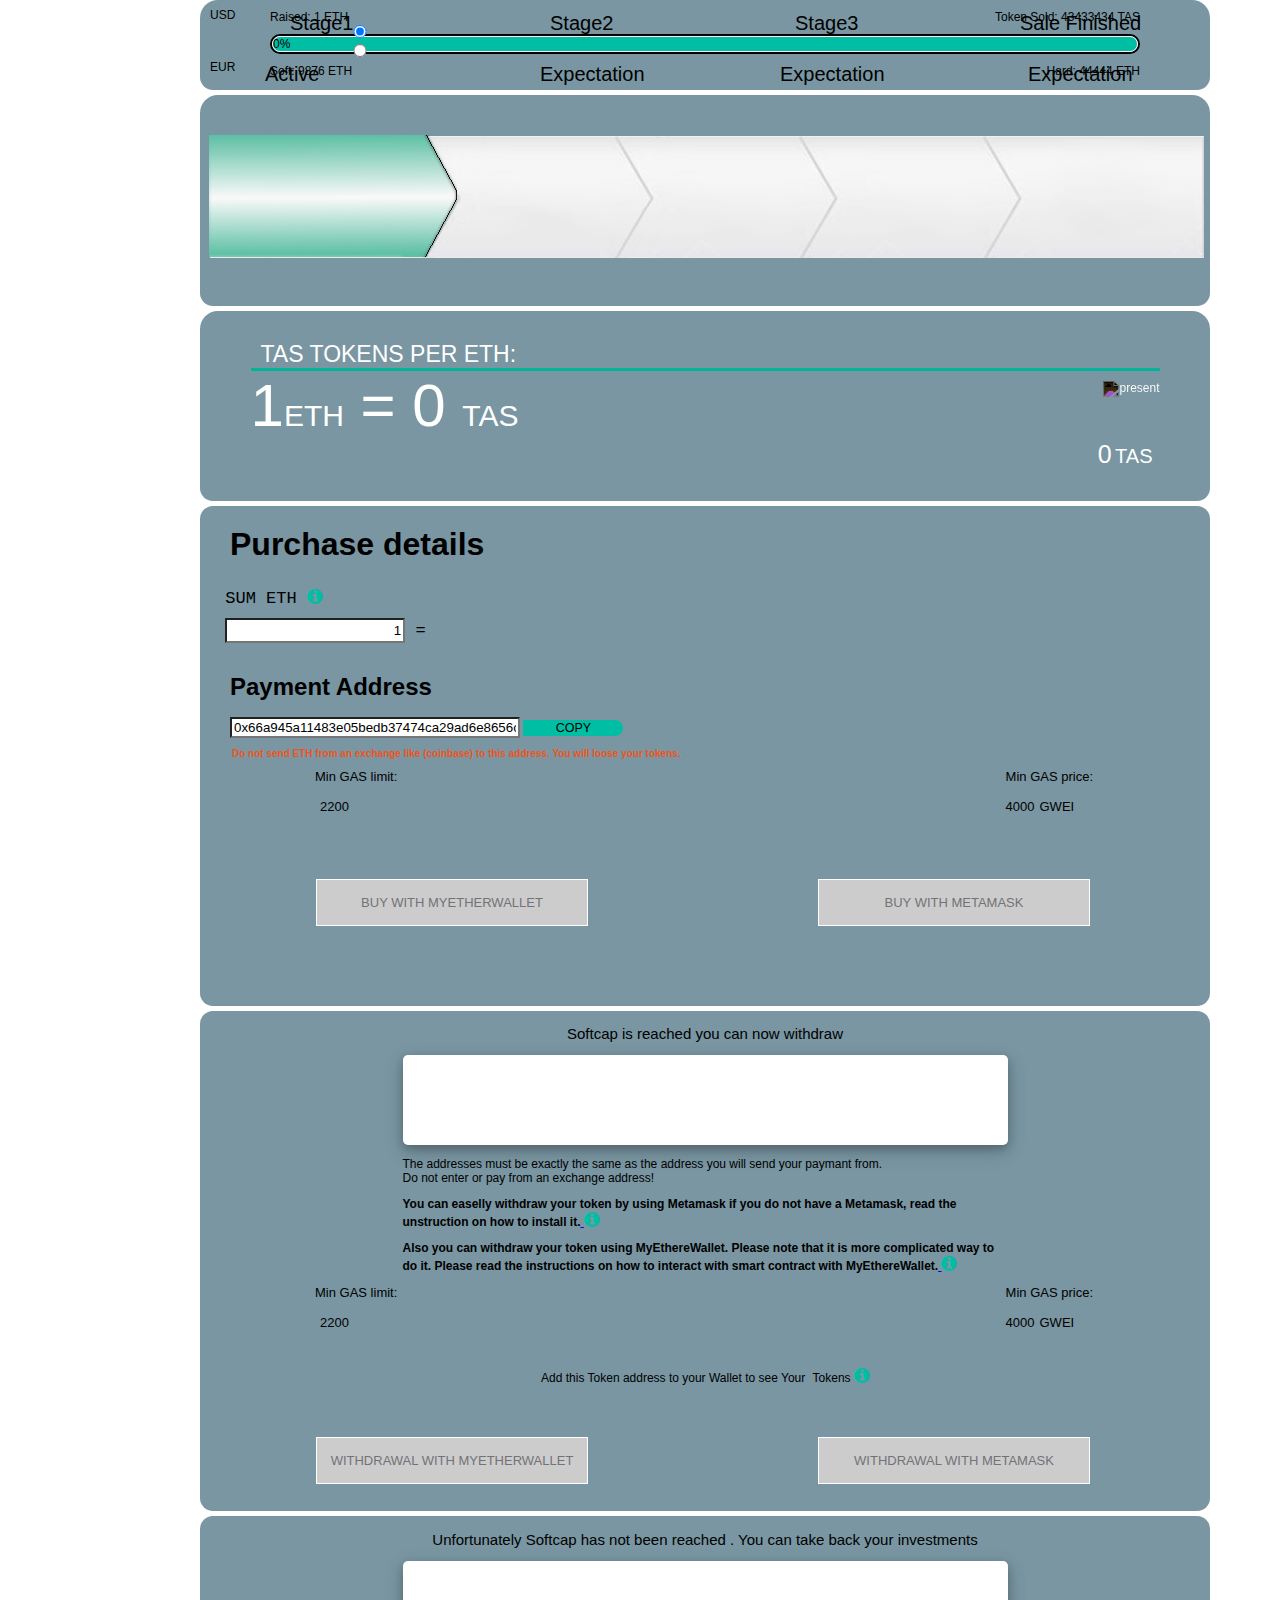
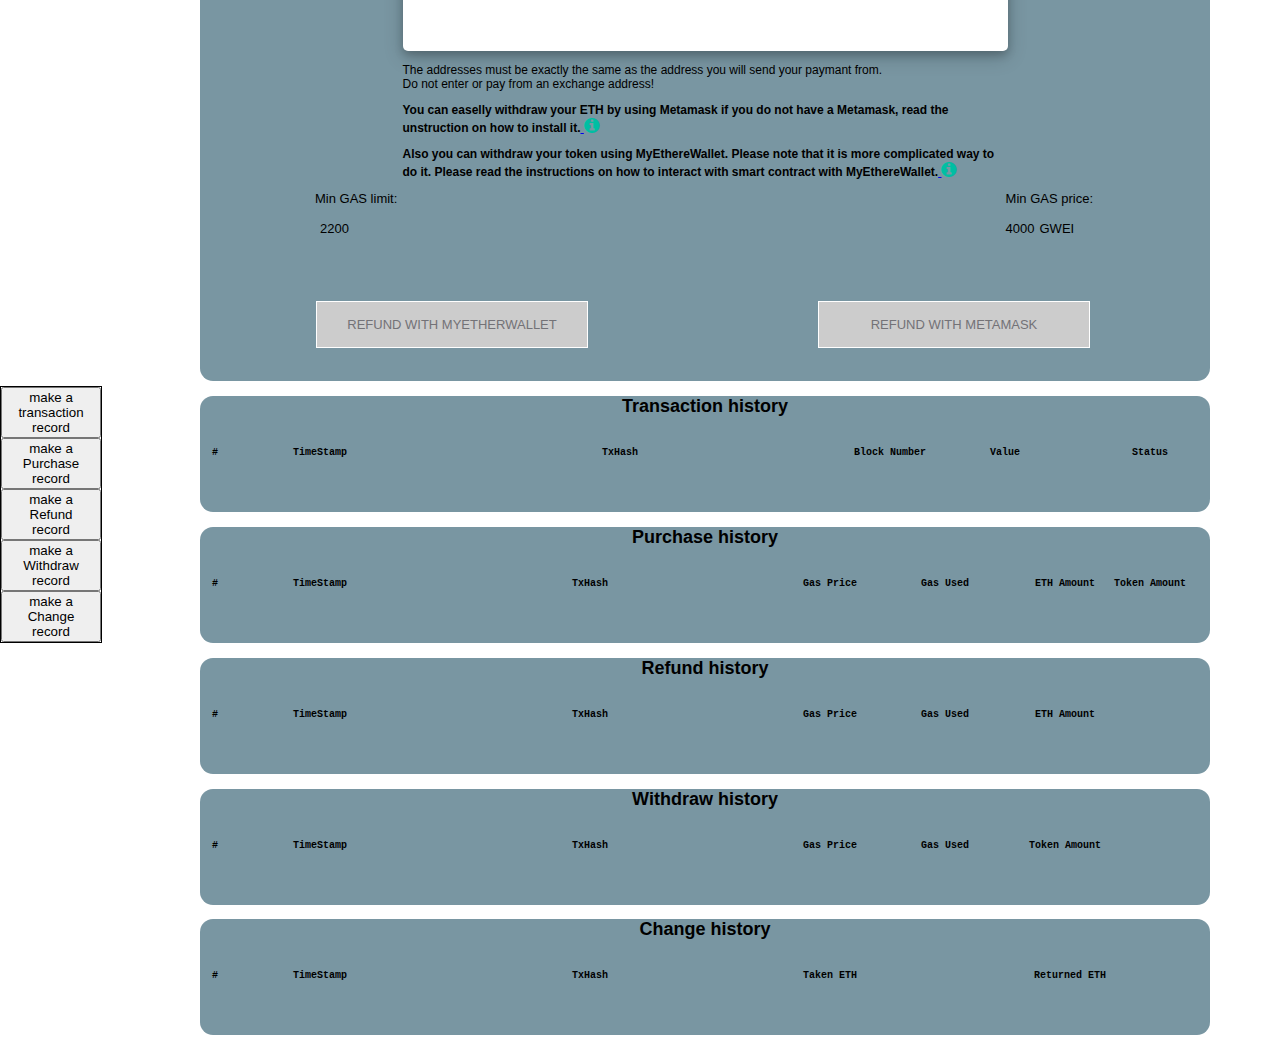
==== index.html @ e13dfee4 "tas" ====
<!DOCTYPE html>


<html lang="en" dir="ltr">

<head>
  <meta charset="utf-8">
  <title></title>
</head>
<link rel="stylesheet" href="https://cdnjs.cloudflare.com/ajax/libs/font-awesome/4.7.0/css/font-awesome.min.css">
<link rel="stylesheet" href="./css/img_bar_classes.css">
<link rel="stylesheet" href="./css/master.css">
<link rel="stylesheet" href="./css/firstBlock.css">
<link rel="stylesheet" href="./css/third.css">
<link rel="stylesheet" href="./css/pur_tok.css">
<link rel="stylesheet" href="./css/tok_withdrawal.css">
<link rel="stylesheet" href="./css/modal.css">

<link rel="stylesheet" href="./css/pop_up_window.css">
<link rel="stylesheet" href="./css/button.css">
<link rel="stylesheet" href="./css/tran_hist.css">
<link rel="stylesheet" href="./css/pur_hist.css">
<link rel="stylesheet" href="./css/ref_hist.css">
<link rel="stylesheet" href="./css/with_hist.css">
<link rel="stylesheet" href="./css/chan_hist.css">




<body>

  <div style="min-height: 80px;max-height: 1px;padding-top: 10px;border-top-left-radius:18px; border-top-right-radius: 18px" class="block">

    <div style="display:flex; margin:0 auto; width:1000px;margin-bottom: 10px;" class="">

      <div style="width:400px;margin-left: 65px;text-align:left;">
        <span>Raised: <span id="raised"></span> ETH <span> <span id="eth_convert_raised"></span> </span>
        </span>

      </div>

      <div style="width:400px;margin-left: 70px;text-align:right;">
        <span>Token Sold: <span id="tokensold"></span> <span id="token_name1"></span></span>
      </div>
    </div>


    <div class="progressB">
      <div id="1barchik" class="progress-bar" role="progressbar" style="border-radius:14px; background-color:#00BEA3;border:1px solid white" aria-valuenow="0" aria-valuemin="0" aria-valuemax="100">0%</div>
    </div>

    <div style="margin-top:10px" class="softhard">
      <span>Soft: <span id="soft"></span> ETH </span> <span id="eth_convert_soft"></span> <span class="">
      <span class="hard">Hard: <span id="hard"></span> ETH <span id="eth_convert_hard"></span></span>

    </div>
    <div style="position:relative;width:30px;left:10px;top:-70px;" class="">



      <span>USD</span> <input id="usd" type="radio" name="currency" value="usd" checked>
      <input id="eur" type="radio" name="currency" value="eur"> <span>EUR</span>



    </div>
  </div>

  <div id="bar_state0" style="min-height: 210px;max-height: 1px;padding-top: 1px;border-top-left-radius: 18px; border-top-right-radius: 18px" class="block">
    <div class="img_bar">
      <img style="margin: 40px 0 0 9px;" id="back_ground" src="./img/bckgrnd_sprite.png" alt="">
      <div style="margin:12px 0 0 9px;" class="">

        <img class="default_bar current_stage1" style="" id="arrLeft" src="./img/arrows/arrLeft.png" alt="">
        <img class="default_bar current_stage2" style="" id="arrLeftsloj2" src="./img/arrows/arrLeftsloj2.png" alt="">
        <img class="default_bar current_stage3" style="" id="arrow" src="./img/arrows/arrow.png" alt="">
        <img class="default_bar current_stage4" style="" id="arrow_Sloj2" src="./img/arrows/arrowsloj2.png" alt="">
        <img class="default_bar current_stage5" style="" id="arrow2" src="./img/arrows/arrow.png" alt="">
        <img class="default_bar current_stage6" style="" id="arrow2_Sloj2" src="./img/arrows/arrowsloj2.png" alt="">
        <img class="default_bar current_stage7" style="" id="arrRight" src="./img/arrows/arrRight.png" alt="">
        <img class="default_bar current_stage8" style="" id="arrRightSloj2" src="./img/arrows/arrRightSloj2.png" alt="">
      </div>
      <div class="label">

        <div style="position:absolute;left:70px;top:-10px;" class="stage">


          <div class="label" id="label1">Stage1</div>
          <div class="label" id="label2">Stage2</div>
          <div class="label" id="label3">Stage3</div>

        </div>
        <div style="position:relative;top:-40px;" id="status">
          <div class="label" id="label5">Expectation</div>
          <div class="label" id="label6">Expectation</div>
          <div class="label" id="label7">Expectation</div>
          <div class="label" id="label8">Expectation</div>

          <div class="label" id="label9">Sale Finished</div>
        </div>

      </div>
    </div>
  </div>

  <div id="bar_state1" style="min-height: 210px;max-height: 1px;padding-top: 1px;border-top-left-radius: 18px; border-top-right-radius: 18px" class="block hide">
    <div class="img_bar">
      <img style="margin: 40px 0 0 9px;" id="back_ground" src="./img/bckgrnd_sprite.png" alt="">
      <div style="margin:12px 0 0 9px;" class="">

        <img class="current_stage1" style="" id="arrLeft" src="./img/arrows/arrLeft.png" alt="">
        <img class="default_bar current_stage2" style="" id="arrLeftsloj2" src="./img/arrows/arrLeftsloj2.png" alt="">
        <img class="default_bar current_stage3" style="" id="arrow" src="./img/arrows/arrow.png" alt="">
        <img class="default_bar current_stage4" style="" id="arrow_Sloj2" src="./img/arrows/arrowsloj2.png" alt="">
        <img class="default_bar current_stage5" style="" id="arrow2" src="./img/arrows/arrow.png" alt="">
        <img class="default_bar current_stage6" style="" id="arrow2_Sloj2" src="./img/arrows/arrowsloj2.png" alt="">
        <img class="default_bar current_stage7" style="" id="arrRight" src="./img/arrows/arrRight.png" alt="">
        <img class="default_bar current_stage8" style="" id="arrRightSloj2" src="./img/arrows/arrRightSloj2.png" alt="">
      </div>
      <div class="label">

        <div style="position:absolute;left:70px;top:-10px;" class="stage">


          <div class="label" id="label1">Stage1</div>
          <div class="label" id="label2">Stage2</div>
          <div class="label" id="label3">Stage3</div>

        </div>
        <div style="position:relative;top:-40px;" id="status">
          <div class="label" id="label5">Active</div>
          <div class="label" id="label6">Expectation</div>
          <div class="label" id="label7">Expectation</div>
          <div class="label" id="label8">Expectation</div>

          <div class="label" id="label9">Sale Finished</div>
        </div>

      </div>
    </div>
  </div>

  <div id="bar_state2" style="min-height: 210px;max-height: 1px;padding-top: 1px;border-top-left-radius: 18px; border-top-right-radius: 18px" class="block hide">
    <div class="img_bar">
      <img style="margin: 40px 0 0 9px;" id="back_ground" src="./img/bckgrnd_sprite.png" alt="">
      <div style="margin:12px 0 0 9px;" class="">

        <img class="current_stage1" style="" id="arrLeft" src="./img/arrows/arrLeft.png" alt="">
        <img class="current_stage2" style="" id="arrLeftsloj2" src="./img/arrows/arrLeftsloj2.png" alt="">
        <img class="current_stage3" style="" id="arrow" src="./img/arrows/arrow.png" alt="">
        <img class="default_bar current_stage4" style="" id="arrow_Sloj2" src="./img/arrows/arrowsloj2.png" alt="">
        <img class="default_bar current_stage5" style="" id="arrow2" src="./img/arrows/arrow.png" alt="">
        <img class="default_bar current_stage6" style="" id="arrow2_Sloj2" src="./img/arrows/arrowsloj2.png" alt="">
        <img class="default_bar current_stage7" style="" id="arrRight" src="./img/arrows/arrRight.png" alt="">
        <img class="default_bar current_stage8" style="" id="arrRightSloj2" src="./img/arrows/arrRightSloj2.png" alt="">
      </div>
      <div class="label">

        <div style="position:absolute;left:70px;top:-10px;" class="stage">


          <div class="label" id="label1">Stage1</div>
          <div class="label" id="label2">Stage2</div>
          <div class="label" id="label3">Stage3</div>

        </div>
        <div style="position:relative;top:-40px;" id="status">
          <div class="label" id="label5">Completed</div>
          <div class="label" id="label6">Active</div>
          <div class="label" id="label7">Expectation</div>
          <div class="label" id="label8">Expectation</div>

          <div class="label" id="label9">Sale Finished</div>
        </div>

      </div>
    </div>
  </div>

  <div id="bar_state3" style="min-height: 210px;max-height: 1px;padding-top: 1px;border-top-left-radius: 18px; border-top-right-radius: 18px" class="block hide">
    <div class="img_bar">
      <img style="margin: 40px 0 0 9px;" id="back_ground" src="./img/bckgrnd_sprite.png" alt="">
      <div style="margin:12px 0 0 9px;" class="">

        <img class="current_stage1" style="" id="arrLeft" src="./img/arrows/arrLeft.png" alt="">
        <img class="current_stage2" style="" id="arrLeftsloj2" src="./img/arrows/arrLeftsloj2.png" alt="">
        <img class="current_stage3" style="" id="arrow" src="./img/arrows/arrow.png" alt="">
        <img class="current_stage4" style="" id="arrow_Sloj2" src="./img/arrows/arrowsloj2.png" alt="">
        <img class="current_stage5" style="" id="arrow2" src="./img/arrows/arrow.png" alt="">
        <img class="default_bar current_stage6" style="" id="arrow2_Sloj2" src="./img/arrows/arrowsloj2.png" alt="">
        <img class="default_bar current_stage7" style="" id="arrRight" src="./img/arrows/arrRight.png" alt="">
        <img class="default_bar current_stage8" style="" id="arrRightSloj2" src="./img/arrows/arrRightSloj2.png" alt="">
      </div>
      <div class="label">

        <div style="position:absolute;left:70px;top:-10px;" class="stage">


          <div class="label" id="label1">Stage1</div>
          <div class="label" id="label2">Stage2</div>
          <div class="label" id="label3">Stage3</div>

        </div>
        <div style="position:relative;top:-40px;" id="status">
          <div class="label" id="label5">Completed</div>
          <div class="label" id="label6">Completed</div>
          <div class="label" id="label7">Active</div>
          <div class="label" id="label8">Expectation</div>

          <div class="label" id="label9">Sale Finished</div>
        </div>

      </div>
    </div>
  </div>

  <div id="bar_state4" style="min-height: 210px;max-height: 1px;padding-top: 1px;border-top-left-radius: 18px; border-top-right-radius: 18px" class="block hide">
    <div class="img_bar">
      <img style="margin: 40px 0 0 9px;" id="back_ground" src="./img/bckgrnd_sprite.png" alt="">
      <div style="margin:12px 0 0 9px;" class="">

        <img class="current_stage1" style="" id="arrLeft" src="./img/arrows/arrLeft.png" alt="">
        <img class="current_stage2" style="" id="arrLeftsloj2" src="./img/arrows/arrLeftsloj2.png" alt="">
        <img class="current_stage3" style="" id="arrow" src="./img/arrows/arrow.png" alt="">
        <img class="current_stage4" style="" id="arrow_Sloj2" src="./img/arrows/arrowsloj2.png" alt="">
        <img class="current_stage5" style="" id="arrow2" src="./img/arrows/arrow.png" alt="">
        <img class="current_stage6" style="" id="arrow2_Sloj2" src="./img/arrows/arrowsloj2.png" alt="">
        <img class=" current_stage7" style="" id="arrRight" src="./img/arrows/arrRight.png" alt="">
        <img class="default_bar current_stage8" style="" id="arrRightSloj2" src="./img/arrows/arrRightSloj2.png" alt="">
      </div>
      <div class="label">

        <div style="position:absolute;left:70px;top:-10px;" class="stage">


          <div class="label" id="label1">Stage1</div>
          <div class="label" id="label2">Stage2</div>
          <div class="label" id="label3">Stage3</div>

        </div>
        <div style="position:relative;top:-40px;" id="status">
          <div class="label" id="label5">Completed</div>
          <div class="label" id="label6">Completed</div>
          <div class="label" id="label7">Completed</div>
          <div class="label" id="label8">Active</div>

          <div style="visibility:visible" class="label" id="label9">Sale Finished</div>
        </div>

      </div>
    </div>
  </div>


  <div style="min-height: 180px;max-height: 10px;padding-top: 10px;border-top-left-radius: 18px; border-top-right-radius: 18px" class="block">

    <div class="green_line"><span style="margin-left:10px;color:white"><span style="color:white"id=token_name2> </span> TOKENS PER ETH:</span>
    </div>
    <div class="bottom_part">
      <span>1<span style="font-size:30px">ETH</span> = <span id="token_price"></span> <span style="font-size:30px;" id=token_name3></span></span>

      <div style="float:right;display:flex;padding-top:10px;">
        <img style="filter:invert(100%);" src="./img/present.png" alt="present">
  </div><br>
 <div style="float:right;padding-right:7px;" class="">
  <span style="font-size:25px;" id="value_token"></span>
  <span  style="font-size:20px;" id="token_name4"></span>
</div>







    </div>


  </div>

  <div class="pur_tok">
    <div class="purdet">
      <span style="font-weight:bold">Purchase details</span>
    </div>

    <!-- price stage conifg -->

    <div class="last_block">

      <div id="digit_display">
        <div class="">
          <a>SUM ETH  <i id="minVal" style="font-size:18px; color:#00BEA3" class="fa" title="minimum amount:">&#xf05a;</i></a> <br>
        </div>
        <input id="input_value" style="text-align:right" type="text" maxlength="21" value="1" oninput="this.value = this.value.replace(/[^0-9-.]/, '')" onDrop="return false" autocomplete=off onpaste="return false" />

        <span class="span_string">=</span>
        <span class="span_string" id="token_calc"> </span>

      </div>
    </div>

    <div style="margin-top:30px" class="paymentadd">
      <h1>Payment Address</h1>
      <div class="adr">
        <input id="paymentaddr" type="text" name="address" value="Payment Address" readonly onmousedown="return false" autocomplete=off>
      </div>
      <div class="copybtn">
        <button id="copybtn" type="button" name="copy" onclick="copyClip()">COPY</button>
      </div>
      <div class="alert">
        <p class="alert">Do not send ETH from an exchange like (coinbase) to this address. You will loose your tokens.</p>
      </div>
    </div>

    <div class="limitprice">
      <div class="gaslimit">Min GAS limit: <br><br>

        <span style="margin-left:5px;" id="gLimitBay"></span>
      </div>
      <div class="gasprice">Min GAS price: <br><br>

        <span style="margin-right:5px;" id="gprice"></span>GWEI
      </div>

    </div>


    <div class="button">
      <a class="non_allowed_button" style=" margin-right: 230px" id="buy_myetherwallet" type="button" href="https://www.myetherwallet.com/#send-transaction" target="_blank" name="myetherwallets">BUY WITH MYETHERWALLET</a>
      <a class="non_allowed_button" style=" margin-right: 120px" id="buy_metamask" type="button" name="metamasks">BUY WITH METAMASK</a>

    </div>
  </div>



  <div style="margin-top:5px; height:500px" class="block">

    <br>
    <div class="reachedwindow" style="height:30px">
      <span id="softcap_reached_token_withdrawal" class="softcr">Softcap is reached you can now withdraw</span>
    </div>
    <div class="tokenvalue">

      <h2 class="t"><span id="tokencap"></span><span style="margin: 5px;" id="token_name5"></span></h2>
    </div>

    <div class="warning">
      <p>The addresses must be exactly the same as the address you will send your paymant from.<br> Do not enter or pay from an exchange address!</p>
    </div>
    <div class="textwhite">
      <p>You can easelly withdraw your token by using Metamask if you do not have a Metamask, read the unstruction on how to install it.<a href="JavaScript:newPopup('./info.html');"> <i style="font-size:18px; color:#00BEA3" class="fa">&#xf05a;</i></a></p>
      </p>
      <p>Also you can withdraw your token using MyEthereWallet. Please note that it is more complicated way to do it. Please read the instructions on how to interact with smart contract with MyEthereWallet.<a href="JavaScript:newPopup('./info.html');"> <i style="font-size:18px; color:#00BEA3" class="fa">&#xf05a;</i></a></p>
    </div>

    <div style="margin-top:0px;" class="limitprice">
      <div class="gaslimit">Min GAS limit: <br><br>

        <span style="margin-left:5px;" id="glimval_token_withdr"></span>
      </div>
      <div class="gasprice">Min GAS price: <br><br>

        <span style="margin-right:5px;" id="gprice_token_withdr"></span>GWEI
      </div>
    </div>
    <div style="text-align:center" class="addtok">
     <p>Add this Token address to your Wallet to see Your <span style="margin: 2px;" id="token_name6"></span> Tokens <i id="myBtn" style="font-size:18px; color:#00BEA3" class="fa">&#xf05a;</i></p>
   </div>
    <div class="button">
      <a class="non_allowed_button" style=" margin-right: 230px" id="withdraw_myetherwallet" type="button" href="https://www.myetherwallet.com/#send-transaction" target="_blank" name="myetherwallet">WITHDRAWAL WITH MYETHERWALLET</a>
      <a class="non_allowed_button" style=" margin-right: 120px" id="withdraw_metamask" type="button" name="metamask">WITHDRAWAL WITH METAMASK</a>

    </div>
  </div>

  <div style="margin-top:5px; height:450px; padding-top:15px;" class="block">
    <div class="reachedwindow" style="height:30px">
      <span id="softcap_reached_eth_refund" class="softcr">Unfortunately Softcap has not been reached .
You can take back your investments</span>
    </div>

    <div class="tokenvalue">
      <h2 class="t"><span style="padding-right:5px;" id="refund"></span></h2>
    </div>

    <div class="warning">
      <p>The addresses must be exactly the same as the address you will send your paymant from.<br> Do not enter or pay from an exchange address!</p>
    </div>
    <div class="textwhite">
      <p>You can easelly withdraw your ETH by using Metamask if you do not have a Metamask, read the unstruction on how to install it.<a href="JavaScript:newPopup('./info.html');"> <i style="font-size:18px; color:#00BEA3" class="fa">&#xf05a;</i></a> </p>
      <p>Also you can withdraw your token using MyEthereWallet. Please note that it is more complicated way to do it. Please read the instructions on how to interact with smart contract with MyEthereWallet.<a href="JavaScript:newPopup('./info.html');"> <i style="font-size:18px; color:#00BEA3" class="fa">&#xf05a;</i></a>        </p>
    </div>

    <div style="margin-top:0px;" class="limitprice">
      <div class="gaslimit">Min GAS limit: <br><br>

        <span style="margin-left:5px;" id="glimval_eth_Refund"></span>
      </div>
      <div class="gasprice">Min GAS price: <br><br>

        <span style="margin-right:5px;" id="gprice_eth_Refund"></span>GWEI
      </div>
    </div>


    <div class="button">
      <a class="non_allowed_button" style=" margin-right: 230px" id="refund_myetherwallet" type="button" href="https://www.myetherwallet.com/#send-transaction" target="_blank" name="myetherwallet">REFUND WITH MYETHERWALLET</a>
      <a class="non_allowed_button" style=" margin-right: 120px" id="refund_metamask" type="button" name="metamask">REFUND WITH METAMASK</a>

    </div>


  </div>

  <div style="width:100px;height:100%;position:static;float:left;border:1px solid black;" class="">
    <button id="mkarec1" type="button" name="button" onclick="logTranHist()">make a transaction record</button>
    <button id="mkarec2" type="button" name="button" onclick="logPurHist()">make a Purchase record</button>
    <button id="mkarec3" type="button" name="button" onclick="logRefHist()">make a Refund record</button>
    <button id="mkarec4" type="button" name="button" onclick="logwithHist()">make a Withdraw record</button>
    <button id="mkarec5" type="button" name="button" onclick="logChanHist()">make a Change record</button>
  </div>

  <!--Transaction history Log BLock-->

  <div style="height:100%" class="block">
    <div style="text-align:center;">
      <h2>Transaction history</h2>
    </div>


    <div class="tran_hist_attributes">

      <div style="left:135px" class="tran_hist_grid3 tran_hist_title">#</div>
      <div style="left:240px" class="tran_hist_grid3 tran_hist_title">TimeStamp</div>
      <div style="left:540px" class="tran_hist_grid3 tran_hist_title">TxHash</div>
      <div style="left:805px; width:120px;" class="tran_hist_grid3 tran_hist_title">Block Number</div>
      <div style="left:925px" class="tran_hist_grid3 tran_hist_title">Value</div>
      <div style="left:1070px" class="tran_hist_grid3 tran_hist_title">Status</div>

    </div>
    <div id="tran_hist_string" class="tran_hist_string">
    </div>
  </div>


  <!--purchase history Log BLock-->
  <div style="height:100%" class="block">
    <div style="text-align:center;">
      <h2>Purchase history</h2>
    </div>


    <div class="pur_hist_attributes">

      <div style="left:135px" class="pur_hist_grid3 pur_hist_title">#</div>
      <div style="left:240px" class="pur_hist_grid3 pur_hist_title">TimeStamp</div>
      <div style="left:510px" class="pur_hist_grid3 pur_hist_title">TxHash</div>
      <div style="left:750px;" class="pur_hist_grid3 pur_hist_title">Gas Price</div>
      <div style="left:865px;" class="pur_hist_grid3 pur_hist_title">Gas Used</div>
      <div style="left:985px" class="pur_hist_grid3 pur_hist_title">ETH Amount</div>
      <div style="left:1070px" class="pur_hist_grid3 pur_hist_title">Token Amount</div>

    </div>
    <div id="pur_hist_string" class="pur_hist_string">
    </div>
  </div>
  <!--Refund history Log BLock-->

  <div style="height:100%" class="block">
    <div style="text-align:center;">
      <h2>Refund history</h2>
    </div>


    <div class="ref_hist_attributes">

      <div style="left:135px" class="ref_hist_grid3 ref_hist_title">#</div>
      <div style="left:240px" class="ref_hist_grid3 ref_hist_title">TimeStamp</div>
      <div style="left:510px" class="ref_hist_grid3 ref_hist_title">TxHash</div>
      <div style="left:750px;" class="ref_hist_grid3 ref_hist_title">Gas Price</div>
      <div style="left:865px;" class="ref_hist_grid3 ref_hist_title">Gas Used</div>
      <div style="left:985px" class="ref_hist_grid3 ref_hist_title">ETH Amount</div>


    </div>
    <div id="ref_hist_string" class="string">
    </div>
  </div>
  <!--withdraw history Log BLock-->
  <div style="height:100%" class="block">
    <div style="text-align:center;">
      <h2>Withdraw history</h2>
    </div>


    <div class="with_hist_attributes">

      <div style="left:135px" class="with_hist_grid3 with_hist_title">#</div>
      <div style="left:240px" class="with_hist_grid3 with_hist_title">TimeStamp</div>
      <div style="left:510px" class="with_hist_grid3 with_hist_title">TxHash</div>
      <div style="left:750px" class="with_hist_grid3 with_hist_title">Gas Price</div>
      <div style="left:865px" class="with_hist_grid3 with_hist_title">Gas Used</div>
      <div style="left:985px" class="with_hist_grid3 with_hist_title">Token Amount</div>

    </div>
    <div id="with_hist_string" class="string">
    </div>
  </div>
  <!--Change history Log BLock-->
  <div style="height:100%" class="block">
    <div style="text-align:center;">
      <h2>Change history</h2>
    </div>


    <div class="chan_hist_attributes">

      <div style="left:135px" class="with_hist_grid3 with_hist_title">#</div>
      <div style="left:240px" class="with_hist_grid3 with_hist_title">TimeStamp</div>
      <div style="left:510px" class="with_hist_grid3 with_hist_title">TxHash</div>
      <div style="left:750px" class="with_hist_grid3 with_hist_title">Taken ETH</div>
      <div style="left:990px" class="with_hist_grid3 with_hist_title">Returned ETH</div>

    </div>
    <div id="chan_hist_string" class="string">
    </div>
  </div>

  <!-- The Modal -->
  <div id="myModal" class="modal">

    <!-- Modal content -->
    <div class="modal-content">

      <div class="pop_up_container">
        <div class="addwind">
          <span class="close">&times;</span>
          <span style="font-weight:bold;">Token Contract address</span>

          <input id="pop_up_window_input" type="text" name="" value=""> <br> Token Symbol <br>
          <input id="pop_up_window_token_name" type="text" name="" value=""><br> Decimals of Precision <br>
          <input id="pop_up_window_decimal" type="text" name="" value="18"><br>
          <div class="copy">
            <p>Copy this address to your wallet to view your KAK token. Do not send funds to this addres.</p>
          </div>
        </div>

      </div>
    </div>

  </div>




  <script src="https://ajax.googleapis.com/ajax/libs/jquery/1.12.4/jquery.min.js"></script>
  <script src="./js/bootstrap.min.js"></script>
  <script src="./js/web3.min.js"></script>
  <script src="./js/modal_window_module.js"></script>
  <script type="module" src="./js/index.js" defer></script>


  <script type="text/javascript">
    // Popup window code
    function newPopup(url) {
      popupWindow = window.open(
        url, 'popUpWindow', 'height=300,width=400,left=200,top=200,resizable=no,scrollbars=yes,toolbar=yes,menubar=no,location=no,directories=no,status=yes')
    }
  </script>




  </script>
  <script type="text/javascript">
    // this function copy wallet address
    function copyClip() {
      var copyText = document.getElementById('paymentaddr');
      copyText.select();
      document.execCommand("copy");
    }
  </script>

  <script src="./js/calcInputRestriction_module.js">

  </script>
</body>

</html>
---- css/img_bar_classes.css ----
.default_bar{
  visibility: hidden;
}
.hide{
  display: none;
}

#img_bar{
  position: absolute;

}
.current_stage1{
  position: relative;
  bottom: 138px;
  left: 0px;

}
.current_stage2{
  position: relative;
  bottom: 138px;
  left: -288px;

}

.current_stage3{
  position: relative;
  bottom: 138px;
  left: -321px;

}
.current_stage4{
  position: relative;
  bottom: 263px;
  left: 255px;

}

.current_stage5{
  position: relative;
  bottom: 263px;
  left:224px;

}
.current_stage6{
  position: relative;
  bottom: 263px;
  left: -54px;

}




.current_stage7{
  position: relative;
  bottom: 388px;
  left: 749px;

}
.current_stage8{
  position: relative;
  bottom: 388px;
  left: 502px;

}


.label {
  width: 50px;
  position: absolute;
  font-size: 20px;
}

#label1{                   /* ARROW1 RIGHT %40 BONUS */
  position: absolute;
top:-501px;
left:20px;
}

#label2{                  /* ARROW2 25% BONUS */
  position: absolute;
top:-501px;
left:280px;
}

#label3{                     /* ARROW3 bonus 10%*/
  position: absolute;
top:-501px;
left:525px;
}




#label5{                     /* ARROW1 RIGHT EXPECTAION1*/
  position: absolute;
top:-420px;
left:65px;
}

#label6{                     /* ARROW2 EXPECTAION2*/
  position: relative;
top:-420px;
left:340px;
}

#label7{                     /* ARROW3  EXPECTAION3*/
  position: absolute;
top:-420px;
left:580px;
}

#label8{                     /* ARROW4  EXPECTAION4*/
  position: absolute;
top:-420px;
left:828px;
}
#label9{                     /* ARROW4  SaleFinished*/
  position: absolute;
top:-471px;
left:820px;
width: 200px;
visibility: visible;
}
---- css/master.css ----
body {
  font-family: Verdana, Arial, Helvetica, sans-serif;
  font-size: 12px;
  color: black;
  margin: 0;
  padding: 0;
  background-color: white;
}
.block {
  border: 1px solid none;


  margin-left: 200px;
  margin-right: 30px;
  margin-bottom: 5px;
  border-radius: 13px;
  width: auto !important;
  max-width: 1010px;
  min-width: 1010px;
    background-color: #7996A2;
}
---- css/firstBlock.css ----
.progressB {
  margin-left: 5;
  border: 2px solid #000000;
  border-radius: 13px;
  margin: 0 70px 0 70px;
}

.caps {
  margin-left: 70px;
  width: 500px;
}

.hcprg {
  border: 1px solid black;
  border-radius: 5px;
  width: 100%;
  height: 14px;
  margin-bottom: 5px;
}

.prbr {
  height: 12px;
  border-radius: 4px;
}

.left {
  float: left;
  margin-left: 15px;
}

.teth {
  float: right;
  margin-right: 70px;
}

.inline {
  display: inline-block;
}

.pbar {
  width: 200px;
}

.hardc {
  font-size: 13px;
  margin-left: 5px;
}

#stg1com {
  visibility: hidden;
  color: white;
}

.hard {
  float: right;
}

.softhard {
  margin: 0 70px 0 70px;
}



p, span {
  color: black;
}

.raised {
  margin-left: 70px;
}




/*bar styles ---------------------------*/
---- css/third.css ----
/* Fixed sidenav, full height */



/*first block styles */



.progressB {
  margin-left: 5;
  border: 2px solid #000000;
  border-radius: 13px;
  margin: 0 70px 0 70px;
}

.caps {
  margin-left: 70px;
  width: 500px;
}

.hcprg {
  border: 1px solid black;
  border-radius: 5px;
  width: 100%;
  height: 14px;
  margin-bottom: 5px;
}

.prbr {
  height: 12px;
  border-radius: 4px;
}

.left {
  float: left;
  margin-left: 15px;
}

.teth {
  float: right;
  margin-right: 70px;
}

.inline {
  display: inline-block;
}

.pbar {
  width: 200px;
}

.hardc {
  font-size: 13px;
  margin-left: 5px;
}

#stg1com {
  visibility: hidden;
  color: white;
}

.hard {
  float: right;
}




p, span {
  color: black;
}

.raised {
  margin-left: 70px;
}

.container_bottom {
  border: 1px solid none;
  height: 600px;

  margin-left: 300px;
  margin-right: 30px;

  border-radius: 13px;
  box-shadow: 0 8px 8px 8px rgba(0, 0, 0, 0.2), 0 6px 20px 0 rgba(0, 0, 0, 0.19);
  max-width: 800px;
  min-width: 800px;
}

/*bar styles ---------------------------*/

.block {
  width: 100%;
  height: 175px;
  background-color: #7996A2;
}


.labeles {
  margin: 0 auto;
  width: 100%;
  position: relative;
  text-align: center;
  margin-left: 100px;
  top: -290px;

  visibility: hidden;
}



.bottom_part {
  width: 90%;
  margin: 0 auto;
}

.sale {
  float: right;
  right: 140px;
  bottom: -220px;
  width: 150px;
  height: 100px;
  padding-top: 70px;
}

.sale span {
  font-size: 20px;
  font-weight: bold;
}

/*-------------------------------------------------*/



.last_block {
  margin: 0 auto;
  width: 95%;

  margin-top: 25px;
  font-family: monospace;
  font-size: 17px;
}



input {
  background-color: white;
  color: black;
}

#input_value {
  height: 25px;
  width: 180px;
  margin-top: 10px;
}

.button {
  width: auto;
  float: right;
}

#buy_button {
  background-color: #00BEA3;
  width: 120px;
  margin-top: 10px;
  text-align: center;
  padding: 10px;
  color: white;
  border: 1px solid white;
  float: right;
}

#buy_button:hover {
  box-shadow: 2px 2px 4px #00BEA3;
}

.green_line {
  border-bottom: 3px solid #00b399;
  width: 90%;
  margin: 0 auto;
  margin-top: 20px;
  font-size: 23px;
  font-family: sans-serif;
}

.bottom_part span {
  color: white;
  font-size: 60px;
  font-family: sans-serif;
}
.bottom_part {
margin-bottom:20px;
}
---- css/pur_tok.css ----
.pur_tok{
    margin: 0 auto;
    border: 1px solid none;
    height: 500px;
    margin-top: 5px;
    margin-left: 200px;
    border-radius: 13px;
    width: auto !important;
   width:800px;
   max-width: 1010px;
   min-width: 1010px;
   background-color: #7996A2;
  }

.purdet {
  display: inline-block;
  width: 400px;
  margin-left:30px;
  margin-top: 20px;
  font-size: 32px;
  color: black;
}

#purchase_details_input{
  border: none;
}
.mineth {
  margin-left: 30px;
  margin-top: 20px;
  color: blck;
  font-size: 16px;
}

.ethprice {
  margin-left: 30px;
  margin-top: 30px;
  padding-left: 10px;
  color: black;
  background-color: white;
  border: 1px solid black;
  width: 315px;
  font-size: 21;

}

.pricestage {
  display: inline-block;
  width: 200px;
  float: right;
  margin-right: 30px;
  margin-top: 30px;
  display: inline-block;
  color: black;

}
.pstage1{
  float: left;
  display: inline-block;
  height: 20px;
  width:165px;
  text-align: center;
  padding-top:5px;
}



.usd{display: inline-block;}
.green{color: green;}
.invest {
  margin-left: 30px;
}

.paymentadd {
  color:black;

  margin-left: 30px;



}

#inpaymentadd {
  font-size: 21px;
  background-color: white;
  color: black;
  text-align: center;
  width: 535px;
  border: 1px solid black;
}
.adr{
  display: inline-block;
}
input[type="text"] {
  box-sizing: border-box;
}
.copybtn{
  display: inline-block;
  width: 100px;
}
#copybtn {
  width: 100%;

  border: none;
  color: white;
  text-decoration: none;
font-size: 12.5px;


  background-color: #00BEA3;
  background-repeat:no-repeat;


  overflow: hidden;
  outline:none;
  color:black;

border-top-right-radius: 13px;
border-bottom-right-radius: 13px;
transition: 0.6s ease-in-out;
}

#copybtn:hover { //button animation

  color: white;
  content: '\00bb';
  background-color: #34f693;
  opacity: 1;
  top: 0;
  right: -50px;
  transition: 0.5s;
  box-shadow: 2px 2px 10px black;
}
.alert:hover{
  color: #ee0f0f;

}
.alert{
  color:#f0541a;
  font-size: 10px;
  font-weight:bold;
  margin-left:1px;
}



.limitprice_purtok {
  margin: 0;
  width: 80%;
  height: 70px;
  align: center;
  margin-left: 100px;
  color: black;
  font-size: 13px;
  margin-top: 25px;
}

.gaslimit {
  display: inline-block;
  float: left;
  margin-left: 15px;
}

.gasprice {
  display: inline-block;
  float: right;
  margin-right: 15px;
}

.button {
display: flex;
}




/* #myetherwallet:hover, #metamask:hover { //button animation

  color: white;
  content: '\00bb';
  background-color: #34f693;
  opacity: 1;
  top: 0;
  right: -50px;
  transition: 0.5s;
  box-shadow: 2px 2px 10px black;
}*/
---- css/tok_withdrawal.css ----
.reachedwindow {
  width: 90%;
  word-wrap: normal;
  margin: 0 auto;
  text-align: center;
  color: red;
  font-size: 15px;
}

.warning {
  width: 605px;
  word-wrap: normal;
  margin: 0 auto;
  margin-top: 10px;
  color: pink;
  font-size: 12px;
  text-align: justify;


}

.textwhite {
  width: 605px;
  word-wrap: normal;
  margin: 0 auto;
  color: black;
  font-weight: bold;
  font-size: 12px;

}

.tokenwind {
  margin: 0 auto;
  height: 130px;
  width: 85%;
  border-radius: 5px;
  margin-top: 10px;
  background-color: white;
  padding-top: 20px;
  box-shadow: 0 4px 8px 0 rgba(0, 0, 0, 0.5), 0 6px 20px 0 rgba(0, 0, 0, 0.19);
  font-family: serif monospace;
}

.tokenvalue {
  margin: 0 auto;
  height: 80px;
  width: 605px;
  border-radius: 5px;

  background-color: white;
  color: black;
  text-align: center;
  padding-top: 10px;
  box-shadow: 0 4px 8px 0 rgba(0, 0, 0, 0.2), 0 6px 20px 0 rgba(0, 0, 0, 0.19);
}

.limitprice {
  margin: 0;
  width: 80%;
  height: 70px;
  align: center;
  margin-left: 100px;
  color: black;
  font-size: 13px;
  margin-top: 10px;
}
#myBtn:hover{
  cursor:pointer;
}




/* #myetherwallet:hover, #metamask:hover {
  background-color: #34f693;

  color: white;


    content: '\00bb';

    opacity: 1;
    top: 0;
    right: -50px;
    transition: 0.5s;
    box-shadow: 2px 2px 10px black;

} */
---- css/modal.css ----
.modal {
    display: none; /* Hidden by default */
    position: fixed; /* Stay in place */
    z-index: 1; /* Sit on top */
    padding-top: 100px; /* Location of the box */
    left: 0;
    top: 0;
    width: 100%; /* Full width */
    height: 100%; /* Full height */
    overflow: auto; /* Enable scroll if needed */
    background-color: rgb(0,0,0); /* Fallback color */
    background-color: rgba(0,0,0,0.4); /* Black w/ opacity */
}

/* Modal Content */ /*
.modal-content {
    background-color: #fefefe;
    margin: auto;
    padding: 20px;
    border: 1px solid #888;
    width: 50%;
}
*/
/* The Close Button */
.close {
    color: #aaaaaa;
    float: right;
    font-size: 28px;
    font-weight: bold;
}

.close:hover,
.close:focus {
    color: #000;
    text-decoration: none;
    cursor: pointer;
}
---- css/pop_up_window.css ----
input{
  width: 290px;}
  .addwind{
    margin: 0 auto;
    width: 350px;
    margin-top: 30px;
    background-color: #7996A2;
    color: black;
    border-radius: 10px;
    padding: 5px;

  }
  .copy{
    margin: 0 auto;
    width: 350px;
    word-wrap: normal;
    color: black;
    font-weight: bold;
  }
---- css/button.css ----
.allowed_button{

  /* border-radius: 5px; */
  /*border-right: 23px;
  border-left: 23px;*/
  height: 30px;
  border: none;
  margin-top: 50px;
  display: inline-block;
  font-size: 13px;
  padding-top: 15px;
  text-decoration: none;
  border: 1px solid white;
  color: white;
  text-align: center;
  margin-top: 40px;
  width: 270px;
  background-color: #00BEA3;

}

.non_allowed_button{

  /* border-radius: 5px; */
  /*border-right: 23px;
  border-left: 23px;*/
  height: 30px;
  border: none;
  margin-top: 50px;
  display: inline-block;
  font-size: 13px;
  padding-top: 15px;
  text-decoration: none;
  border: 1px solid white;
  color:"#737277";
  text-align: center;
  margin-top: 40px;
  width: 270px;
  background-color:#cccccc;
  color: #737277;
pointer-events: none;
}
---- css/tran_hist.css ----
.tran_hist_attributes{
  margin:0 auto;
  width: 1010px;
  margin-left: 30px;
  padding-bottom: 80px;
}
.tran_hist_grid3 {
margin-top: 15px;
margin-left: 25px;
display:inline-grid ;
width: 110px;
height: 15px;
text-align: center;

word-wrap: break-word;
color: black;
font-size: 10px;
font-weight: bold;
font-family: monospace;
}
.tran_hist_title{
  position: absolute;
}


#tran_hist_stringbase{
  width: 100%;
  margin: auto;
  display: inline;
  padding-bottom: 20px;
  font-size: 10px;
}
.tran_hist_grid2 {
padding-top: 10px;
margin-left: 5px;
display:inline-grid ;
width: 10px;
height: 30px;
text-align: center;
word-break: break-all;
word-wrap: break-word;
font-size: 10px;
}

#tran_hist_colorfun{

background-color: rgb(217, 162, 115);

font-family:monospace;
font-size: 13px;

}
---- css/pur_hist.css ----
.pur_hist_attributes{
  margin:0 auto;
  width: 1010px;
  margin-left: 30px;
  padding-bottom: 80px;
}
.pur_hist_grid3 {
margin-top: 15px;
margin-left: 25px;
display:inline-grid ;
width: 110px;
height: 15px;
text-align: center;

word-wrap: break-word;
color: black;
font-size: 10px;
font-weight: bold;
font-family: monospace;
}
.pur_hist_title{
  position: absolute;
}


#pur_hist_stringbase{
  width: 100%;
  margin: auto;
  display: inline;
  padding-bottom: 20px;
  font-size: 10px;
}
.pur_hist_grid2 {
padding-top: 10px;
margin-left: 5px;
display:inline-grid ;
width: 10px;
height: 30px;
text-align: center;
word-break: break-all;
word-wrap: break-word;
font-size: 10px;
}

#pur_hist_colorfun{

background-color: rgb(217, 162, 115);

font-family:monospace;
font-size: 13px;

}
---- css/ref_hist.css ----
.ref_hist_attributes{
  margin:0 auto;
  width: 1010px;
  margin-left: 30px;
  padding-bottom: 80px;
}
.ref_hist_grid3 {
margin-top: 15px;
margin-left: 25px;
display:inline-grid ;
width: 110px;
height: 15px;
text-align: center;

word-wrap: break-word;
color: black;
font-size: 10px;
font-weight: bold;
font-family: monospace;
}
.ref_hist_title{
  position: absolute;
}


#ref_hist_stringbase{
  width: 100%;
  margin: auto;
  display: inline;
  padding-bottom: 20px;
  font-size: 10px;
}
.ref_hist_grid2 {
padding-top: 10px;
margin-left: 5px;
display:inline-grid ;
width: 10px;
height: 30px;
text-align: center;
word-break: break-all;
word-wrap: break-word;
font-size: 10px;
}

#ref_hist_colorfun{

background-color: rgb(217, 162, 115);

font-family:monospace;
font-size: 13px;

}
---- css/with_hist.css ----
.with_hist_attributes{
  margin:0 auto;
  width: 1010px;
  margin-left: 30px;
  padding-bottom: 80px;
}
.with_hist_grid3 {
margin-top: 15px;
margin-left: 25px;
display:inline-grid ;
width: 110px;
height: 15px;
text-align: center;

word-wrap: break-word;
color: black;
font-size: 10px;
font-weight: bold;
font-family: monospace;
}
.with_hist_title{
  position: absolute;
}


#with_hist_stringbase{
  width: 100%;
  margin: auto;
  display: inline;
  padding-bottom: 20px;
  font-size: 10px;
}
.with_hist_grid2 {
padding-top: 10px;
margin-left: 5px;
display:inline-grid ;
width: 10px;
height: 30px;
text-align: center;
word-break: break-all;
word-wrap: break-word;
font-size: 10px;
}

#with_hist_colorfun{

background-color: rgb(217, 162, 115);

font-family:monospace;
font-size: 13px;

}
---- css/chan_hist.css ----
.chan_hist_attributes{
  margin:0 auto;
  width: 1010px;
  margin-left: 30px;
  padding-bottom: 80px;
}
.chan_hist_grid3 {
margin-top: 15px;
margin-left: 25px;
display:inline-grid ;
width: 110px;
height: 15px;
text-align: center;

word-wrap: break-word;
color: black;
font-size: 15px;
font-weight: bold;
font-family: monospace;
}
.chan_hist_title{
  position: absolute;
}


#chan_hist_stringbase{
  width: 100%;
  margin: auto;
  display: inline;
  padding-bottom: 20px;
  font-size: 10px;
}
.chan_hist_grid2 {
padding-top: 10px;
margin-left: 5px;
display:inline-grid ;
width: 10px;
height: 30px;
text-align: center;
word-break: break-all;
word-wrap: break-word;
font-size: 10px;
}

#chan_hist_colorfun{

background-color: rgb(217, 162, 115);

font-family:monospace;
font-size: 13px;

}
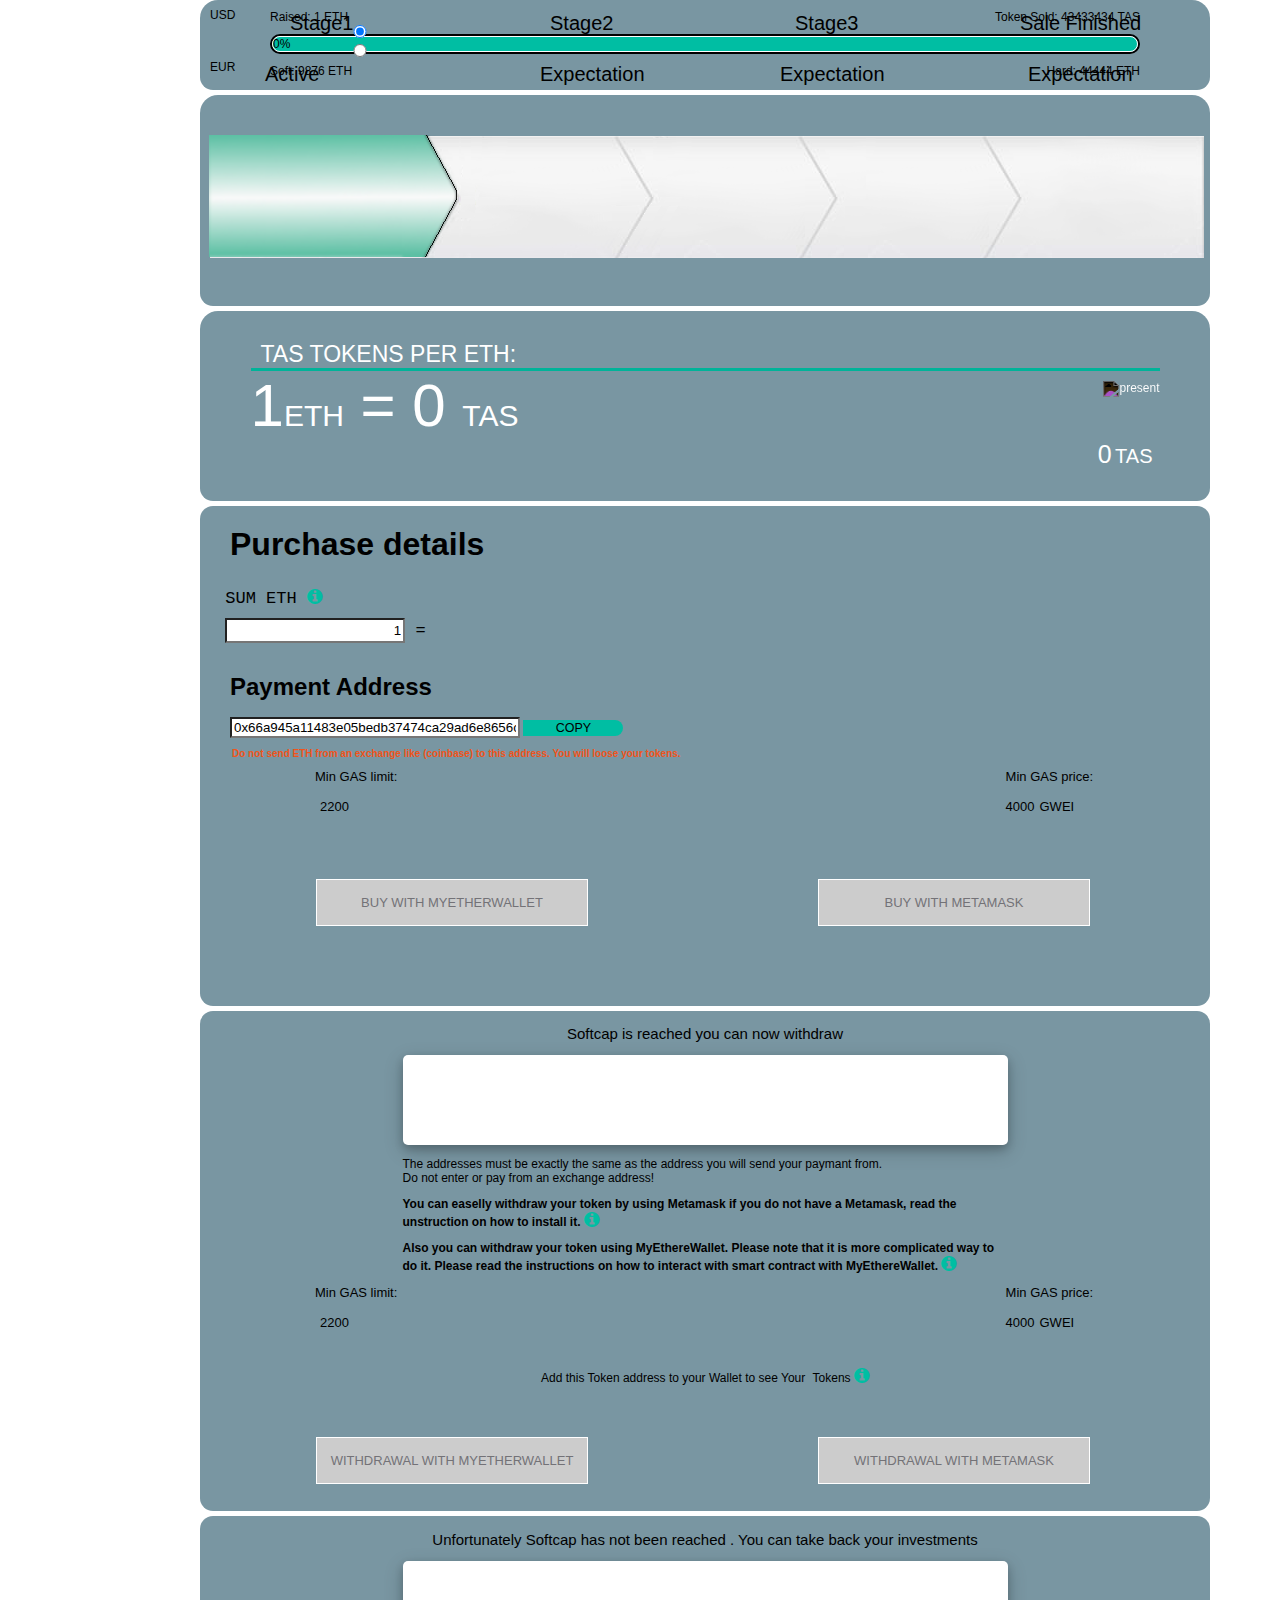
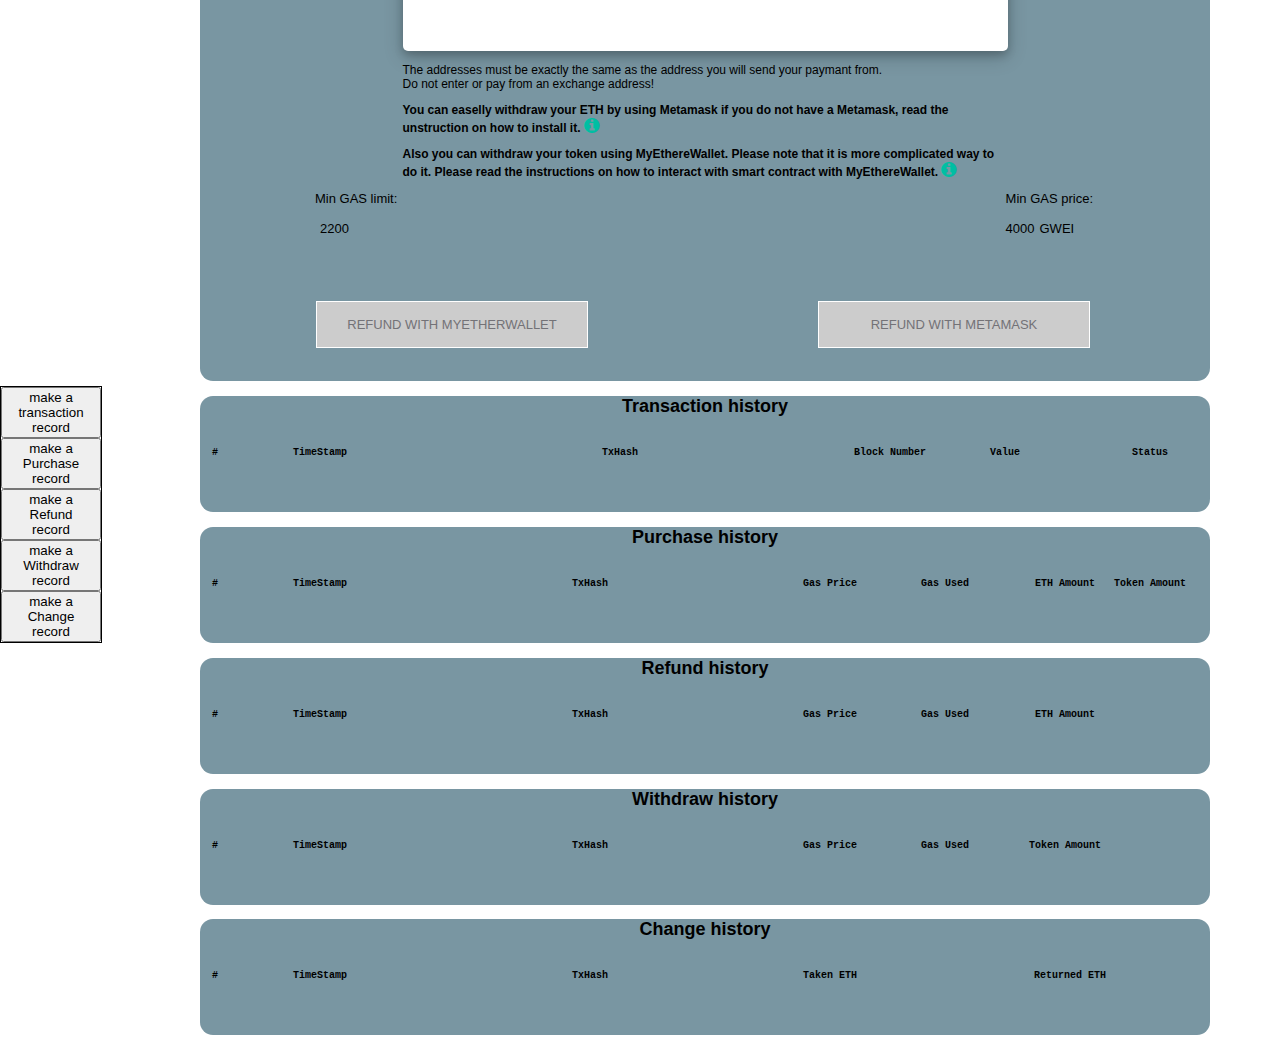
==== commit 874eb860: "removed underline" ====
--- a/index.html
+++ b/index.html
@@ -542,7 +542,7 @@
           <input id="pop_up_window_token_name" type="text" name="" value=""><br> Decimals of Precision <br>
           <input id="pop_up_window_decimal" type="text" name="" value="18"><br>
           <div class="copy">
-            <p>Copy this address to your wallet to view your KAK token. Do not send funds to this addres.</p>
+            <p>Copy this address to your wallet to view your KAK token. Do not send funds to this addres.<a  href="JavaScript:newPopup('./info.html');" style="text-decoration: none !important;"> <i style="font-size:18px; color:#00BEA3;" class="fa">&#xf05a;</i></a></p>
           </div>
         </div>
 
--- a/css/master.css
+++ b/css/master.css
@@ -5,6 +5,7 @@
   margin: 0;
   padding: 0;
   background-color: white;
+
 }
 .block {
   border: 1px solid none;
@@ -19,3 +20,6 @@
   min-width: 1010px;
     background-color: #7996A2;
 }
+a{
+text-decoration: none !important;
+}
--- a/css/tran_hist.css
+++ b/css/tran_hist.css
@@ -37,6 +37,7 @@
 }
 .tran_hist_grid2 {
 padding-top: 10px;
+vertical-align: middle;
 margin-left: 5px;
 display:inline-grid ;
 width: 10px;
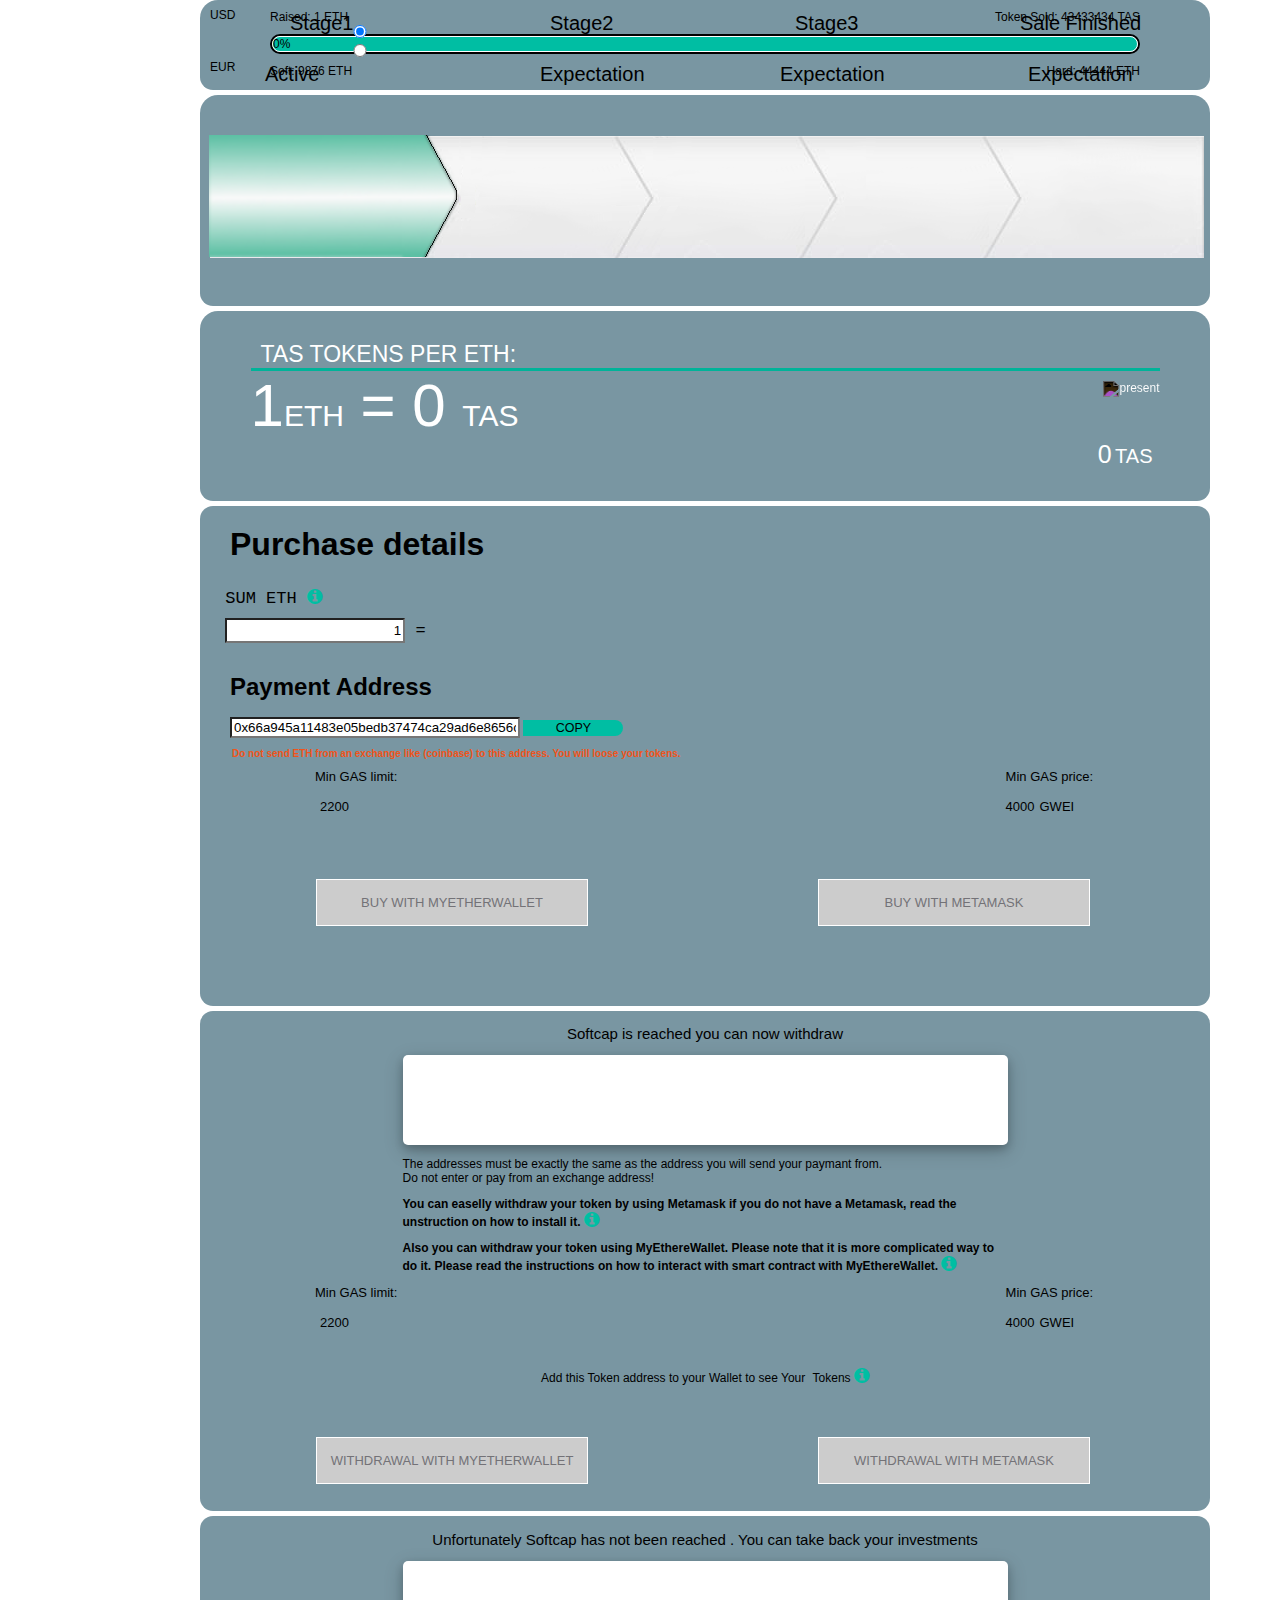
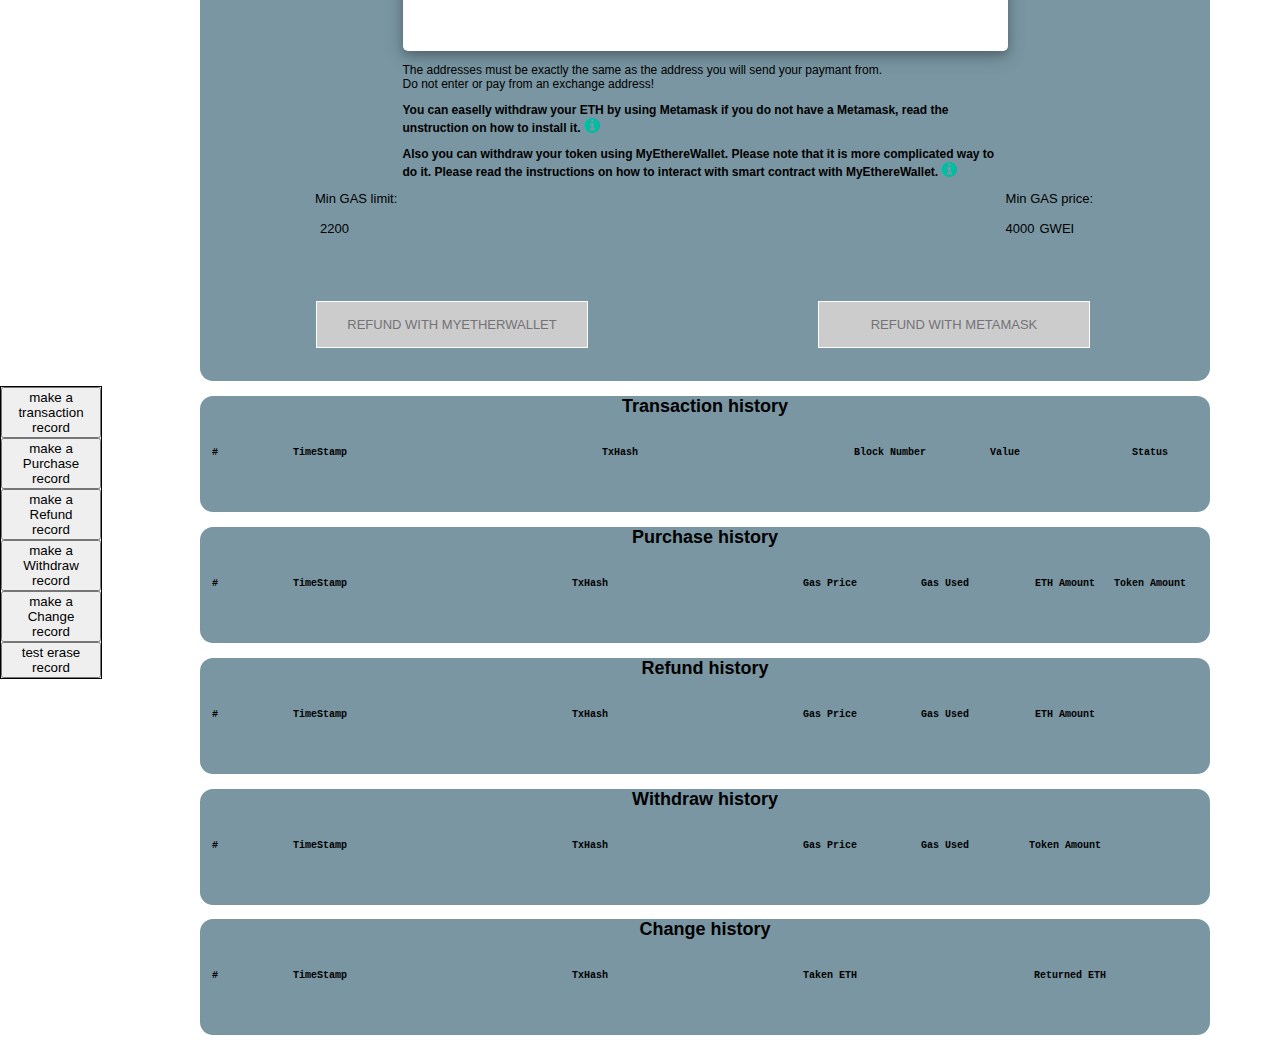
==== commit be637e53: "." ====
--- a/index.html
+++ b/index.html
@@ -291,7 +291,7 @@
         <div class="">
           <a>SUM ETH  <i id="minVal" style="font-size:18px; color:#00BEA3" class="fa" title="minimum amount:">&#xf05a;</i></a> <br>
         </div>
-        <input id="input_value" style="text-align:right" type="text" maxlength="21" value="1" oninput="this.value = this.value.replace(/[^0-9-.]/, '')" onDrop="return false" autocomplete=off onpaste="return false" />
+        <input id="input_value" style="text-align:right" type="text" maxlength="21" value="1" oninput="this.value = this.value.replace(/[^0-9-.]/, '')" onDrop="return false" autocomplete=off onpaste="return false" placeholder="Enter amount" />
 
         <span class="span_string">=</span>
         <span class="span_string" id="token_calc"> </span>
@@ -349,9 +349,9 @@
       <p>The addresses must be exactly the same as the address you will send your paymant from.<br> Do not enter or pay from an exchange address!</p>
     </div>
     <div class="textwhite">
-      <p>You can easelly withdraw your token by using Metamask if you do not have a Metamask, read the unstruction on how to install it.<a href="JavaScript:newPopup('./info.html');"> <i style="font-size:18px; color:#00BEA3" class="fa">&#xf05a;</i></a></p>
+      <p>You can easelly withdraw your token by using Metamask if you do not have a Metamask, read the unstruction on how to install it.<a href="https://metamask.io" target="_blank"> <i style="font-size:18px; color:#00BEA3" class="fa">&#xf05a;</i></a></p>
       </p>
-      <p>Also you can withdraw your token using MyEthereWallet. Please note that it is more complicated way to do it. Please read the instructions on how to interact with smart contract with MyEthereWallet.<a href="JavaScript:newPopup('./info.html');"> <i style="font-size:18px; color:#00BEA3" class="fa">&#xf05a;</i></a></p>
+      <p>Also you can withdraw your token using MyEthereWallet. Please note that it is more complicated way to do it. Please read the instructions on how to interact with smart contract with MyEthereWallet.<a href="https://www.youtube.com/watch?v=v6zl6VdvU8A" target="_blank"> <i style="font-size:18px; color:#00BEA3" class="fa">&#xf05a;</i></a></p>
     </div>
 
     <div style="margin-top:0px;" class="limitprice">
@@ -369,7 +369,7 @@
    </div>
     <div class="button">
       <a class="non_allowed_button" style=" margin-right: 230px" id="withdraw_myetherwallet" type="button" href="https://www.myetherwallet.com/#send-transaction" target="_blank" name="myetherwallet">WITHDRAWAL WITH MYETHERWALLET</a>
-      <a class="non_allowed_button" style=" margin-right: 120px" id="withdraw_metamask" type="button" name="metamask">WITHDRAWAL WITH METAMASK</a>
+      <a class="non_allowed_button" style=" margin-right: 120px" id="withdraw_metamask"  type="button" name="metamask">WITHDRAWAL WITH METAMASK</a>
 
     </div>
   </div>
@@ -388,8 +388,8 @@
       <p>The addresses must be exactly the same as the address you will send your paymant from.<br> Do not enter or pay from an exchange address!</p>
     </div>
     <div class="textwhite">
-      <p>You can easelly withdraw your ETH by using Metamask if you do not have a Metamask, read the unstruction on how to install it.<a href="JavaScript:newPopup('./info.html');"> <i style="font-size:18px; color:#00BEA3" class="fa">&#xf05a;</i></a> </p>
-      <p>Also you can withdraw your token using MyEthereWallet. Please note that it is more complicated way to do it. Please read the instructions on how to interact with smart contract with MyEthereWallet.<a href="JavaScript:newPopup('./info.html');"> <i style="font-size:18px; color:#00BEA3" class="fa">&#xf05a;</i></a>        </p>
+      <p>You can easelly withdraw your ETH by using Metamask if you do not have a Metamask, read the unstruction on how to install it.<a href="https://metamask.io" target="_blank"> <i style="font-size:18px; color:#00BEA3" class="fa">&#xf05a;</i></a> </p>
+      <p>Also you can withdraw your token using MyEthereWallet. Please note that it is more complicated way to do it. Please read the instructions on how to interact with smart contract with MyEthereWallet.<a href="https://www.youtube.com/watch?v=v6zl6VdvU8A" target="_blank"> <i style="font-size:18px; color:#00BEA3" class="fa">&#xf05a;</i></a>        </p>
     </div>
 
     <div style="margin-top:0px;" class="limitprice">
@@ -419,6 +419,8 @@
     <button id="mkarec3" type="button" name="button" onclick="logRefHist()">make a Refund record</button>
     <button id="mkarec4" type="button" name="button" onclick="logwithHist()">make a Withdraw record</button>
     <button id="mkarec5" type="button" name="button" onclick="logChanHist()">make a Change record</button>
+    <button id="mkarec6" type="button" name="button" onclick="">test erase record</button>
+
   </div>
 
   <!--Transaction history Log BLock-->
@@ -542,7 +544,7 @@
           <input id="pop_up_window_token_name" type="text" name="" value=""><br> Decimals of Precision <br>
           <input id="pop_up_window_decimal" type="text" name="" value="18"><br>
           <div class="copy">
-            <p>Copy this address to your wallet to view your KAK token. Do not send funds to this addres.<a  href="JavaScript:newPopup('./info.html');" style="text-decoration: none !important;"> <i style="font-size:18px; color:#00BEA3;" class="fa">&#xf05a;</i></a></p>
+            <p>Copy this address to your wallet to view your KAK token. Do not send funds to this addres.<a  href="https://www.youtube.com/watch?v=v6zl6VdvU8A" target="_blank style=" style="text-decoration: none !important;"> <i style="font-size:18px; color:#00BEA3;" class="fa">&#xf05a;</i></a></p>
           </div>
         </div>
 
@@ -581,10 +583,16 @@
       document.execCommand("copy");
     }
   </script>
-
-  <script src="./js/calcInputRestriction_module.js">
-
-  </script>
+<script type="text/javascript">
+
+$("#mkarec6").click(function(){
+  $("#tran_hist_stringbase").children().remove();
+
+
+});
+
+</script>
+
 </body>
 
 </html>
